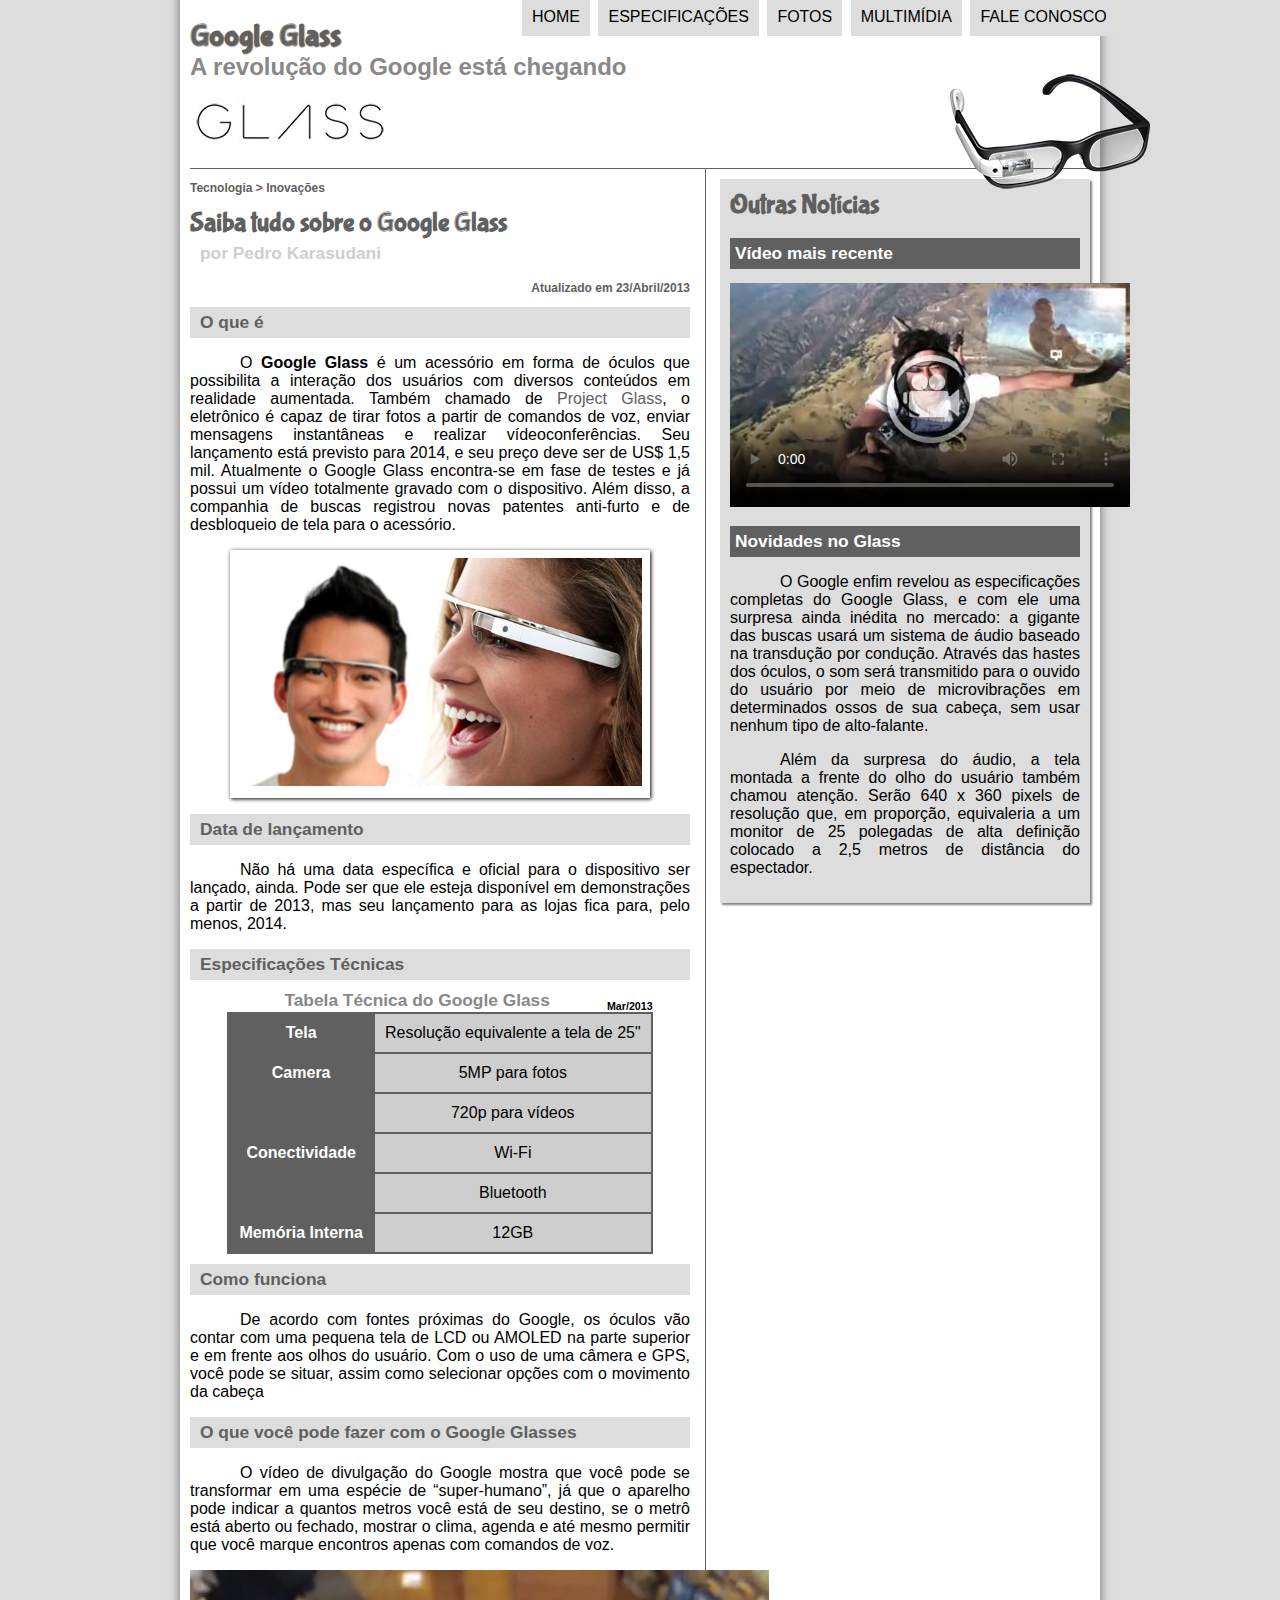
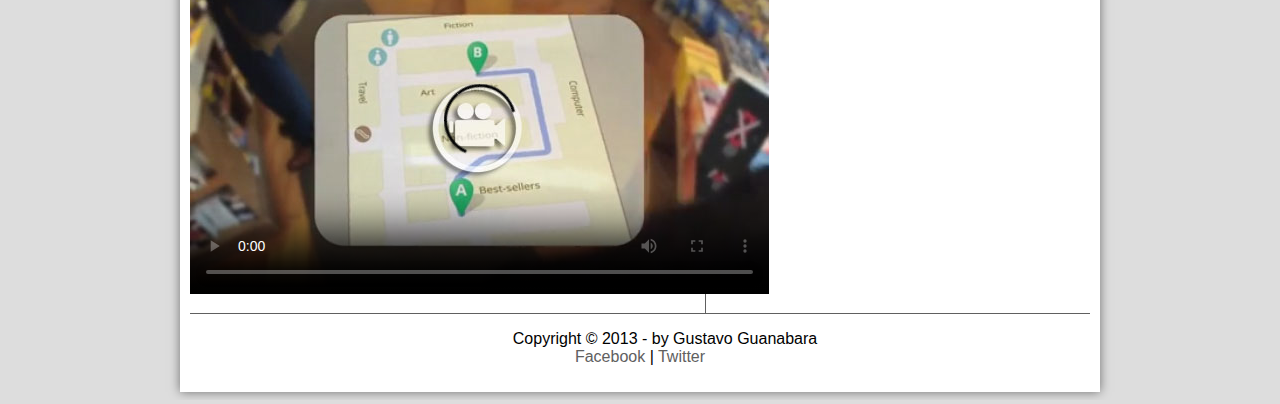
==== projeto-glass-html5/index.html @ ecb2e6fe "alteração teste github" ====
<!DOCTYPE html>
<html lang="pt-br">

<head>
	<meta charset="UTF-8"/>
	<title> Tudo sobre Google Glass </title>
	<link rel="stylesheet" type="text/css" href="_css/estilo.css"/>
</head>
<script language="javascript" src="_javascript/funcoes.js"></script>
<body>
<div id="interface">
	<header id="cabecalho">
	<hgroup>
	<h1>Google Glass</h1>
	<h2>A revolução do Google está chegando</h2>
	</hgroup>
	<img id="icone" src="_imagens/glass-oculos-preto-peq.png">
	<nav id="menu">
	<h1>Menu Principal</h1>
	<ul type=>
		<li onmouseover="mudaFoto('_imagens/home.png')" onmouseout="mudaFoto('_imagens/glass-oculos-preto-peq.png')"><a href="index.html">Home</a></li>
		<li onmouseover="mudaFoto('_imagens/especificacoes.png')" onmouseout="mudaFoto('_imagens/glass-oculos-preto-peq.png')"><a href="specs.html">Especificações</a></li>
		<li onmouseover="mudaFoto('_imagens/fotos.png')" onmouseout="mudaFoto('_imagens/glass-oculos-preto-peq.png')"><a href="fotos.html">Fotos</a></li>
		<li onmouseover="mudaFoto('_imagens/multimidia.png')" onmouseout="mudaFoto('_imagens/glass-oculos-preto-peq.png')"><a href="multimidia.html">Multimídia</a></li>
		<li onmouseover="mudaFoto('_imagens/contato.png')" onmouseout="mudaFoto('_imagens/glass-oculos-preto-peq.png')"><a href="fale-conosco.html">Fale conosco</a></li>
	</ul>
	</nav>
	</header>

<section id="corpo">	

<article id="noticia-principal">
	<header id="cabecalho-artigo">
		<hgroup>
			<h3>Tecnologia > Inovações</h3>
			<h1>Saiba tudo sobre o Google Glass</h1>
			<h2>por Pedro Karasudani</h2>
			<h3 class="direita">Atualizado em 23/Abril/2013</h3>
		</hgroup>
	</header>

<h2>O que é</h2>
<p>O <span style="font-weight:900;">Google Glass</span> é um acessório em forma de óculos que possibilita a interação dos usuários com diversos conteúdos em realidade aumentada. Também chamado de <a href="http://glass.google.com" target="_blank">Project Glass</a>, o eletrônico é capaz de tirar fotos a partir de comandos de voz, enviar mensagens instantâneas e realizar vídeo&shy;conferên&shy;cias. Seu lançamento está previsto para 2014, e seu preço deve ser de US$ 1,5 mil. Atualmente o Google Glass encontra-se em fase de testes e já possui um vídeo totalmente gravado com o dispositivo. Além disso, a companhia de buscas registrou novas patentes anti-furto e de desbloqueio de tela para o acessório.</p>

<figure class="foto-legenda">
	<img src="_imagens/glass-quadro-homem-mulher.jpg"/>
	<figcaption>
		<h3>Google Glass</h3>
		<p>Uma nova maneira de ver o mundo</p>
	</figcaption>
</figure>
<h2>Data de lançamento</h2>
<p>Não há uma data específica e oficial para o dispositivo ser lançado, ainda. Pode ser que ele esteja disponível em demonstrações a partir de 2013, mas seu lançamento para as lojas fica para, pelo menos, 2014.</p>

<h2>Especificações Técnicas</h2>
<table id="tabelaspec">
<caption>Tabela Técnica do Google Glass <span>Mar/2013</span></caption>
<tr><td class="ce">Tela</td><td class="cd">Resolução equivalente a tela de 25"</td></tr>
<tr><td rowspan="2" class="ce">Camera</td><td class="cd">5MP para fotos</td></tr>
<tr><td class="cd">720p para vídeos</td></tr>
<tr><td rowspan="2" class="ce">Conectividade</td><td class="cd">Wi-Fi</td></tr>
<tr><td class="cd">Bluetooth</td></tr>
<tr><td class="ce">Memória Interna</td><td class="cd">12GB</td></tr>
</table>
<h2>Como funciona</h2>
<p>De acordo com fontes próximas do Google, os óculos vão contar com uma pequena tela de LCD ou AMOLED na parte superior e em frente aos olhos do usuário. Com o uso de uma câmera e GPS, você pode se situar, assim como selecionar opções com o movimento da cabeça</p>

<h2>O que você pode fazer com o Google Glasses</h2>
<p>O vídeo de divulgação do Google mostra que você pode se transformar em uma espécie de “super-<wbr/>humano”, já que o aparelho pode indicar a quantos metros você está de seu destino, se o metrô está aberto ou fechado, mostrar o clima, agenda e até mesmo permitir que você marque encontros apenas com comandos de voz.</p>


<div id="tv-radio"> 
	<video id="filme" controls="controls" poster="_imagens/video-mini01.jpg"/>
		<source src="_media/one-day.mp4" type="video/mp4"/>
	</video>
</div>

</article>
</section>
<aside id="lateral">
<h1>Outras Notícias</h1>
<h2>Vídeo mais recente</h2>

<div id="tv-radio"> 
	<video id="filme" controls="controls" poster="_imagens/video-mini02.jpg"/>
		<source src="_media/how-it-feels.mp4" type="video/mp4"/>
	</video>
</div>

<h2>Novidades no Glass</h2>
<p>O Google enfim revelou as especificações completas do Google Glass, e com ele uma surpresa ainda inédita no mercado: a gigante das buscas usará um sistema de áudio baseado na transdução por condução. Através das hastes dos óculos, o som será transmitido para o ouvido do usuário por meio de microvibrações em determinados ossos de sua cabeça, sem usar nenhum tipo de alto-falante.</p>

<p>Além da surpresa do áudio, a tela montada a frente do olho do usuário também chamou atenção. Serão 640 x 360 pixels de resolução que, em proporção, equivaleria a um monitor de 25 polegadas de alta definição colocado a 2,5 metros de distância do espectador.</p>
</aside>

<footer id="rodape">
<p>Copyright &copy; 2013 - by Gustavo Guanabara <br/>
<a href="http://facebook.com/cursosemvideo" target="_blank">Facebook</a> | 
<a href="http://twitter.com/cursosemvideo" target="_blank">Twitter</a></p>
</footer>
</div>
</body>
</html>
---- projeto-glass-html5/_css/estilo.css ----
@charset "UTF-8";
@font-face {
	font-family: 'FonteLogo';
	src: url("../_fonts/bubblegum-sans-regular.otf");
}

body{
	font-family: Arial, sans-serif;
	background-color: #dddddd;
	color: black;
}
		
div#interface {
	width: 900px;
	background-color: #ffffff;
	margin: -20px auto 0px auto;
	box-shadow: 0px 0px 10px rgba(0,0,0,.5);
	padding: 10px 10px 10px 10px;
}		

p {
	text-align: justify;
	text-indent: 50px;
}

a {
	color: #606060;
	text-decoration: none;
}

a:hover {
	text-decoration: underline;
}

header#cabecalho img#icone {
	position: absolute;
	left: 950px;
	top: 70px;
}

header#cabecalho {
	border-bottom: 1px #606060 solid;
	height: 150px;
	background: url("../_imagens/glass-logo-peq.jpg") no-repeat 0px 80px;
}

header#cabecalho h1 {
	font-family: 'FonteLogo', sans-serif;
	font-size: 30px;
	color: #606060;
	text-shadow: 1px 1px 1px rgba(0,0,0,.6);
	padding: 0px;
	margin-bottom: 0px;
}

header#cabecalho h2{
	font-family: Arial, sans-serif;
	font: 15px;
	color: #888888;
	padding: 0px;
	margin-top: 0px;
}
	
/* Formatacao de imagens com legenda */

figure.foto-legenda {
	position: relative;
	border: 8px solid white;
	box-shadow: 1px 1px 4px black;
}

figure.foto-legenda img {
	width: 100%;
	height: 100%;
}

figure.foto-legenda figcaption {
	opacity: 0;
	position: absolute;
	top:0px;
	background-color: rgba(0,0,0,.4);
	color:white;
	width: 100%;
	height: 100%;
	padding: 10px;
	box-sizing: border-box;
	transition: opacity 1s;
}

figure.foto-legenda:hover figcaption {
	opacity: 1;
}

/* Formanatacao do menu*/
nav#menu {
	display: block;
}

nav#menu ul {
	list-style: none;
	text-transform: uppercase;
	position: absolute;
	top: -20px;
	left: 480px;
}

nav#menu li {
	display: inline-block;
	background-color: #dddddd;
	padding: 10px;
	margin: 2px;
	transition: background-color 1s;
}

nav#menu li:hover {
	background-color: #606060;
}

nav#menu h1 {
	display: none;
}

nav#menu a {
	color: #000000;
	text-decoration: none;
}

nav#menu a:hover {
	color: #ffffff;
	text-decoration: underline;
}

section#corpo {
	display: block;
	width: 500px;
	float: left;
	border-right: 1px solid #606060;
	padding-right: 15px;
	padding-bottom: 15px;
}

article#noticia-principal h2{
	font-size: 13pt;
	color: #606060;
	background-color: #dddddd;
	padding: 5px 0px 5px 10px;
	margin: 10px 0px 10px 0px
}

header#cabecalho-artigo h1 {
	font-family: 'FonteLogo', sans-serif;
	font-size: 20pt;
	color: #606060;
	margin-bottom: 0px;
	margin-top: 0px;
}

.direita {
	text-align: right;
}

header#cabecalho-artigo h2 {
	font-size: 13pt;
	color: #cecece;
	background: #ffffff;
	margin: 0px;
}

header#cabecalho-artigo h3 {
	font-size: 12px;
	color: #606060;
}

table#tabelaspec {
	border: 1px solid #606060;
	border-spacing: 0px;
	margin-left: auto;
	margin-right: auto;
	
}

table#tabelaspec td {
	border: 1px solid #606060;
	padding: 10px;
	text-align: center;
	vertical-align: middle;
}

table#tabelaspec td.ce {
	color: #ffffff;
	background-color: #606060;
	vertical-align: top;
	font-weight: bold;
}

table#tabelaspec td.cd {
	background-color: #cecece;
}

table#tabelaspec caption {
	color: #888888;
	font-size: 13pt;
	font-weight: bolder;
}

table#tabelaspec caption span {
	display: block;
	float: right;
	color: #000000;
	font-size: 8pt;
	margin-top: 10px; 
}

aside#lateral {
	display: block;
	width: 350px;
	float: right;
	background-color: #dddddd;
	padding: 10px;
	margin-top: 10px;
	box-shadow: 2px 2px 2px rgba(0,0,0, .5)
}

aside#lateral h1 {
	font-family: 'FonteLogo', sans-serif;
	font-size: 20pt;
	color: #606060;
	margin-top: 0px;
}

aside#lateral h2 {
	background-color: #606060;
	font-size: 13pt;
	color: #ffffff;
	padding: 5px;
}

footer#rodape {
	clear: both;
	border-top: 1px solid #606060;
	
}

footer#rodape p {
	text-align: center;
}
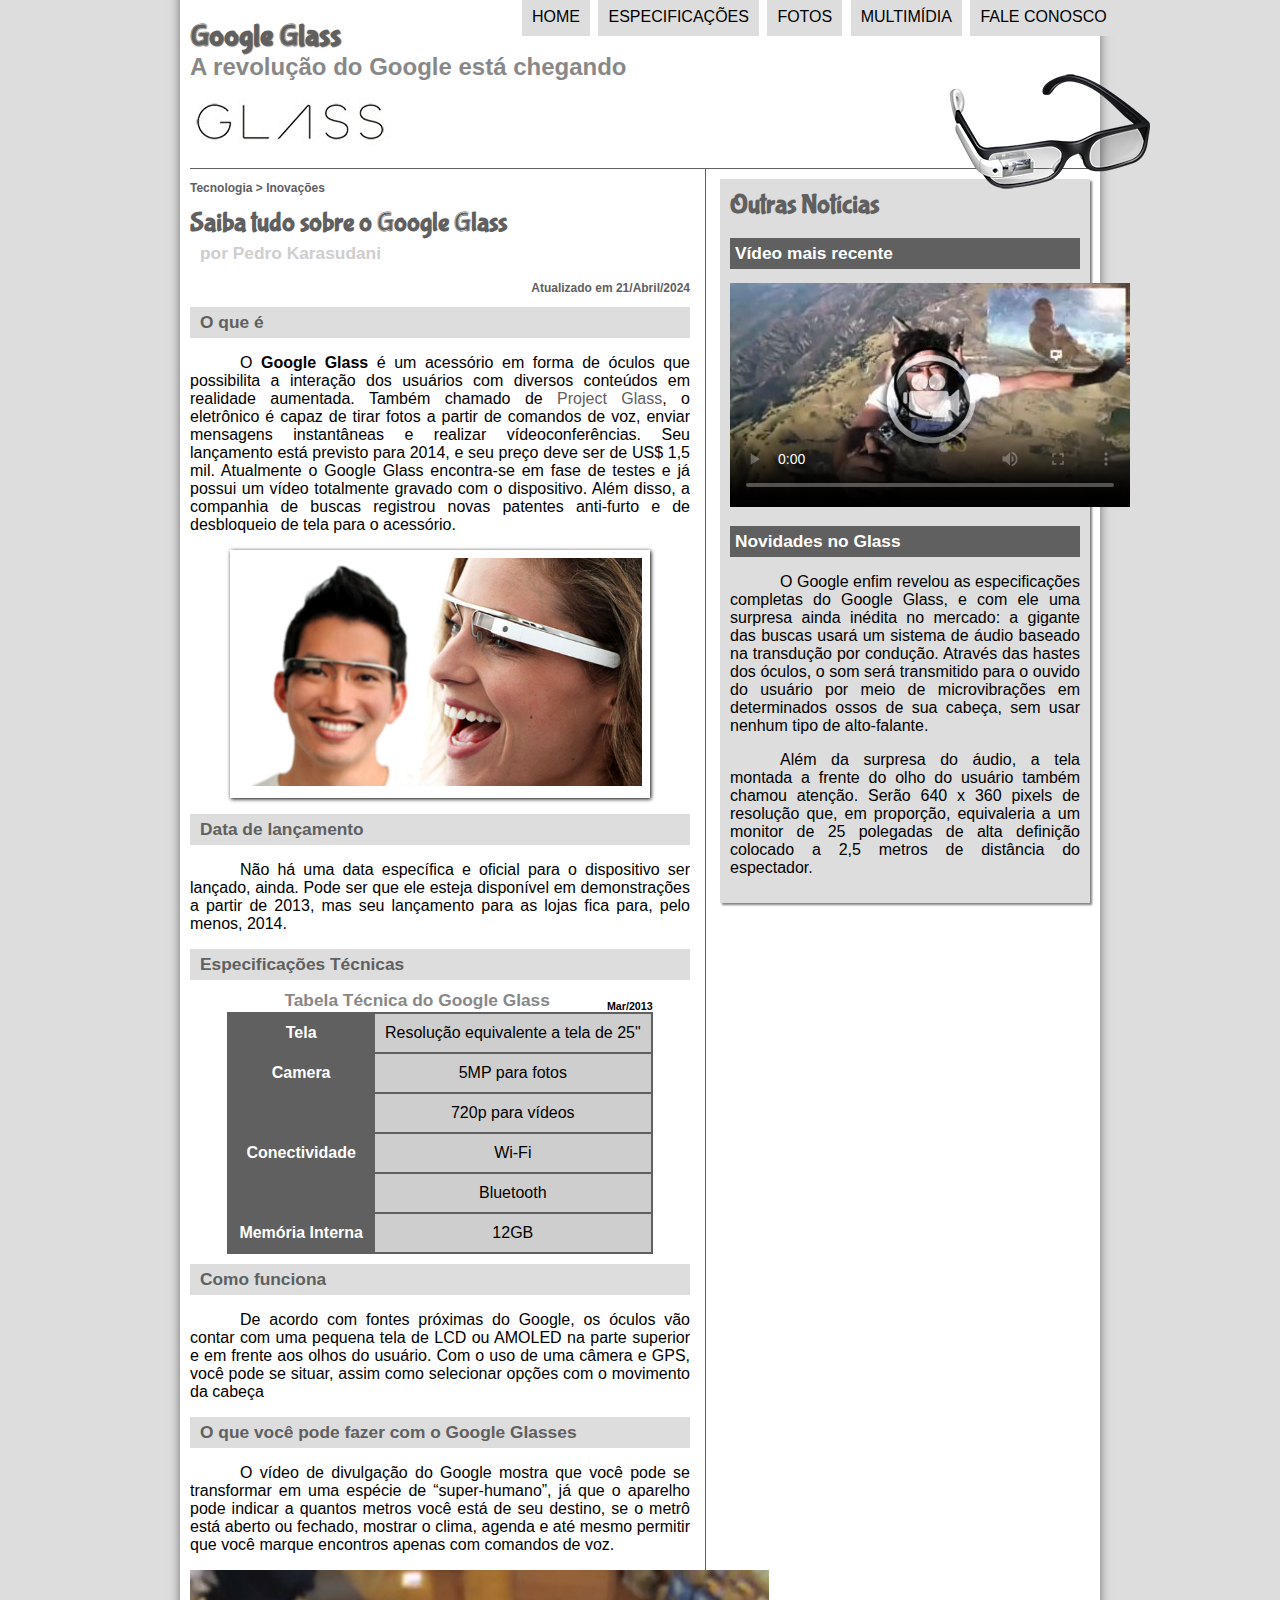
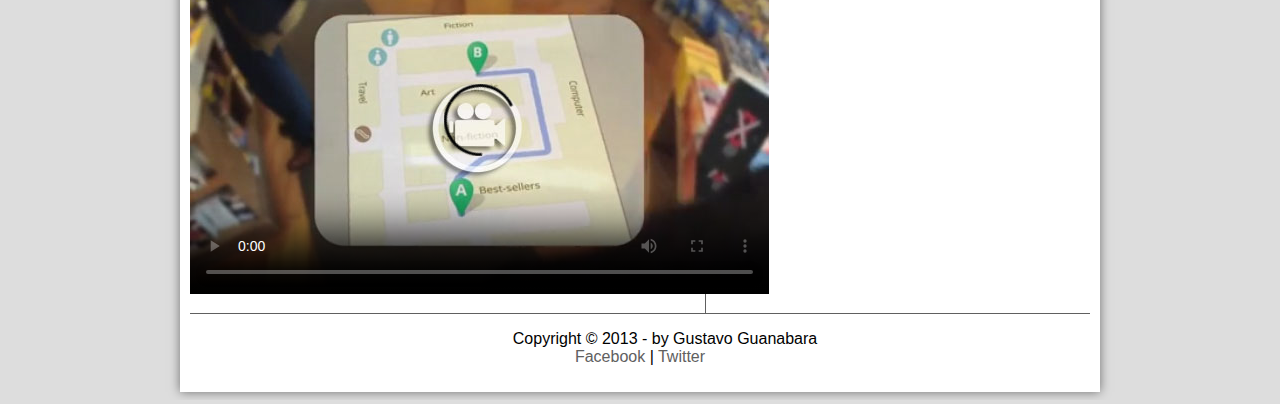
==== commit 5ceb9319: "Teste Git, Alterando data criação" ====
--- a/projeto-glass-html5/index.html
+++ b/projeto-glass-html5/index.html
@@ -35,7 +35,7 @@
 			<h3>Tecnologia > Inovações</h3>
 			<h1>Saiba tudo sobre o Google Glass</h1>
 			<h2>por Pedro Karasudani</h2>
-			<h3 class="direita">Atualizado em 23/Abril/2013</h3>
+			<h3 class="direita">Atualizado em 21/Abril/2024</h3>
 		</hgroup>
 	</header>
 
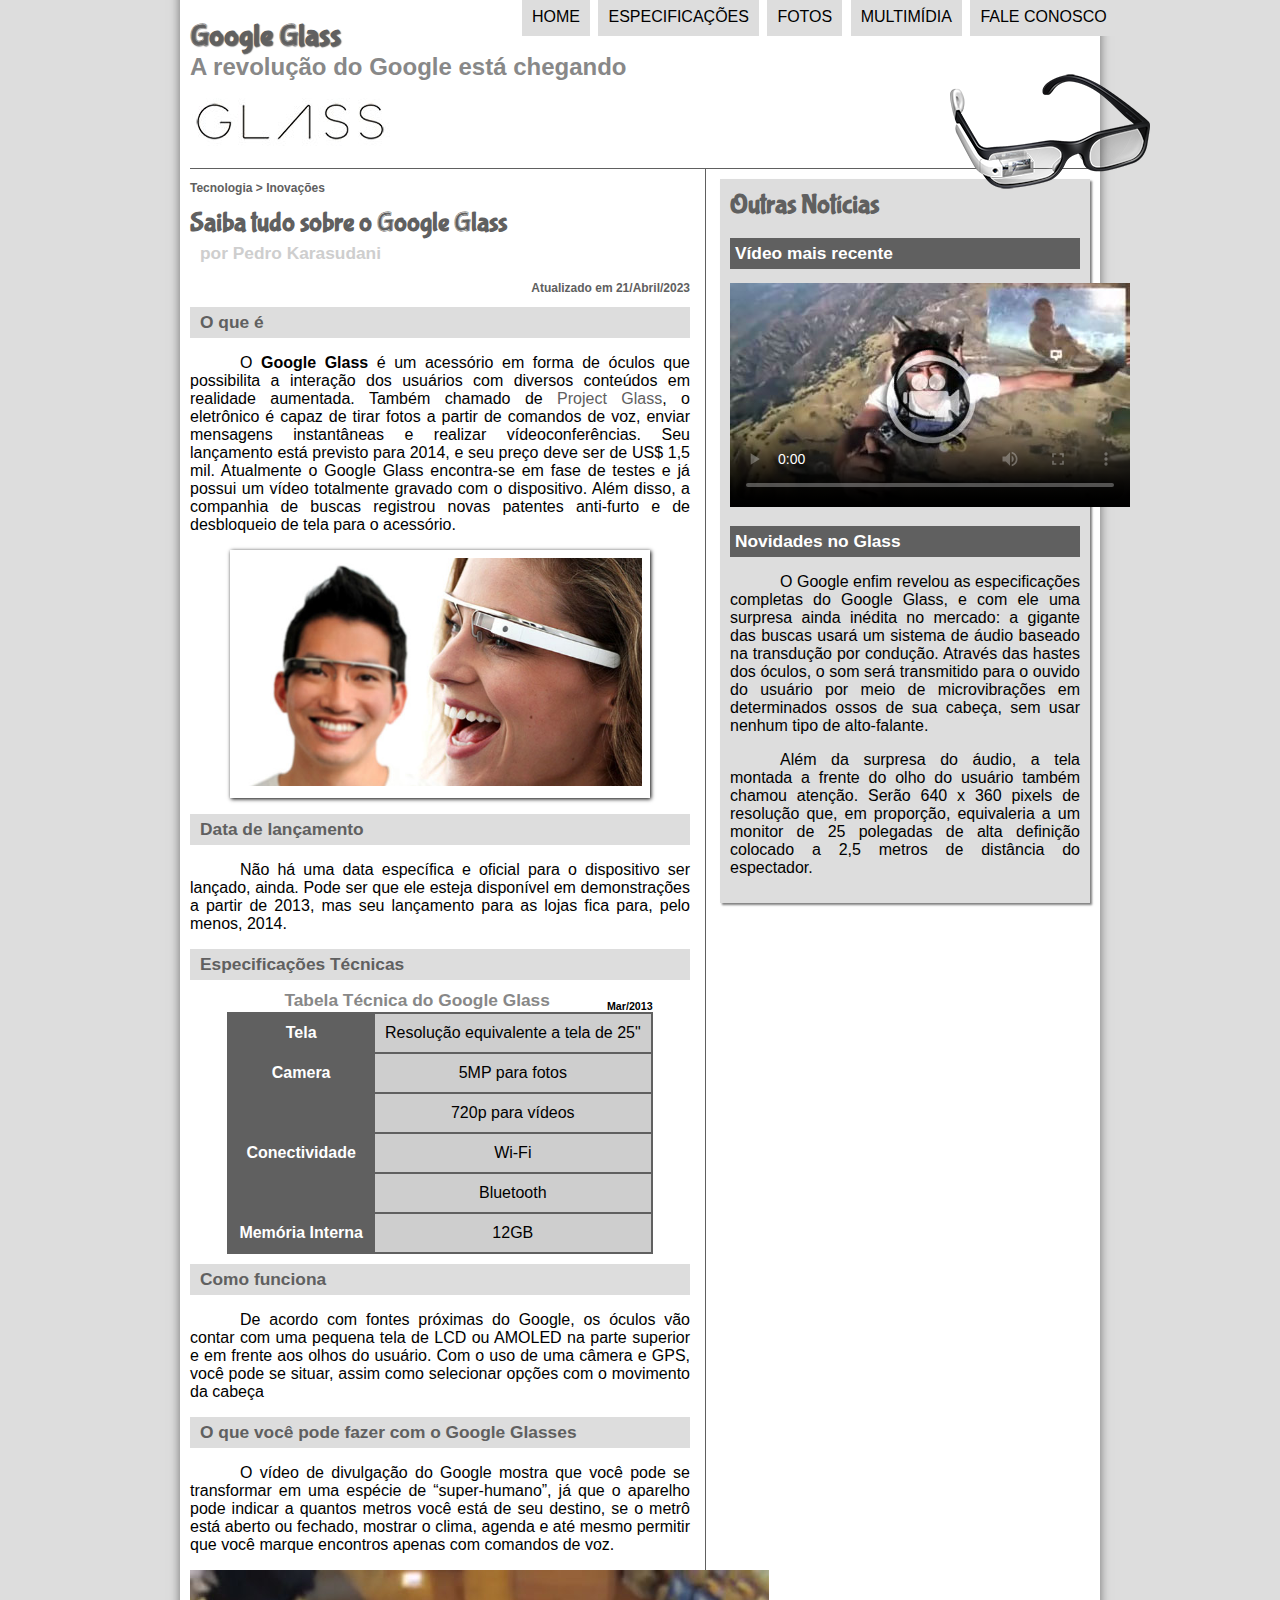
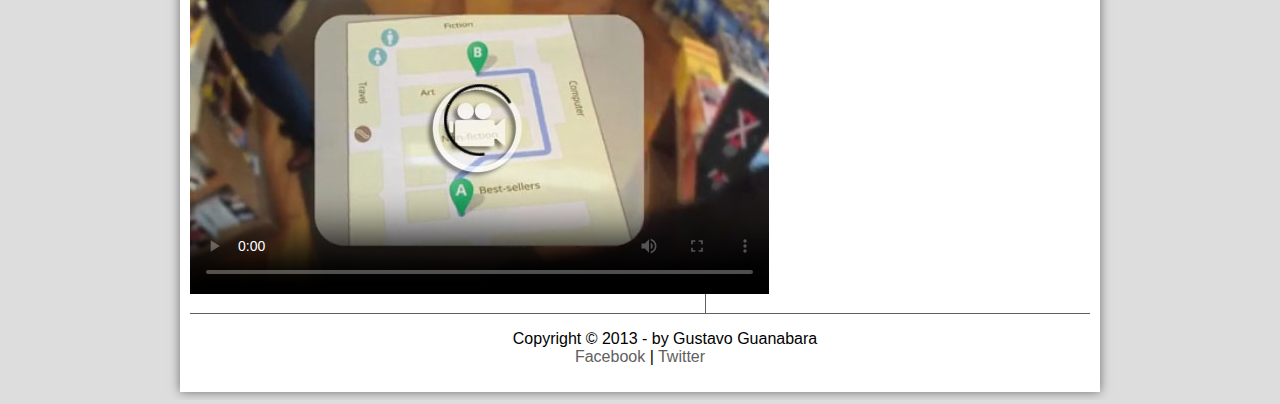
==== commit 73140489: "atualizacao do ano na criação" ====
--- a/projeto-glass-html5/index.html
+++ b/projeto-glass-html5/index.html
@@ -35,7 +35,7 @@
 			<h3>Tecnologia > Inovações</h3>
 			<h1>Saiba tudo sobre o Google Glass</h1>
 			<h2>por Pedro Karasudani</h2>
-			<h3 class="direita">Atualizado em 21/Abril/2024</h3>
+			<h3 class="direita">Atualizado em 21/Abril/2023</h3>
 		</hgroup>
 	</header>
 
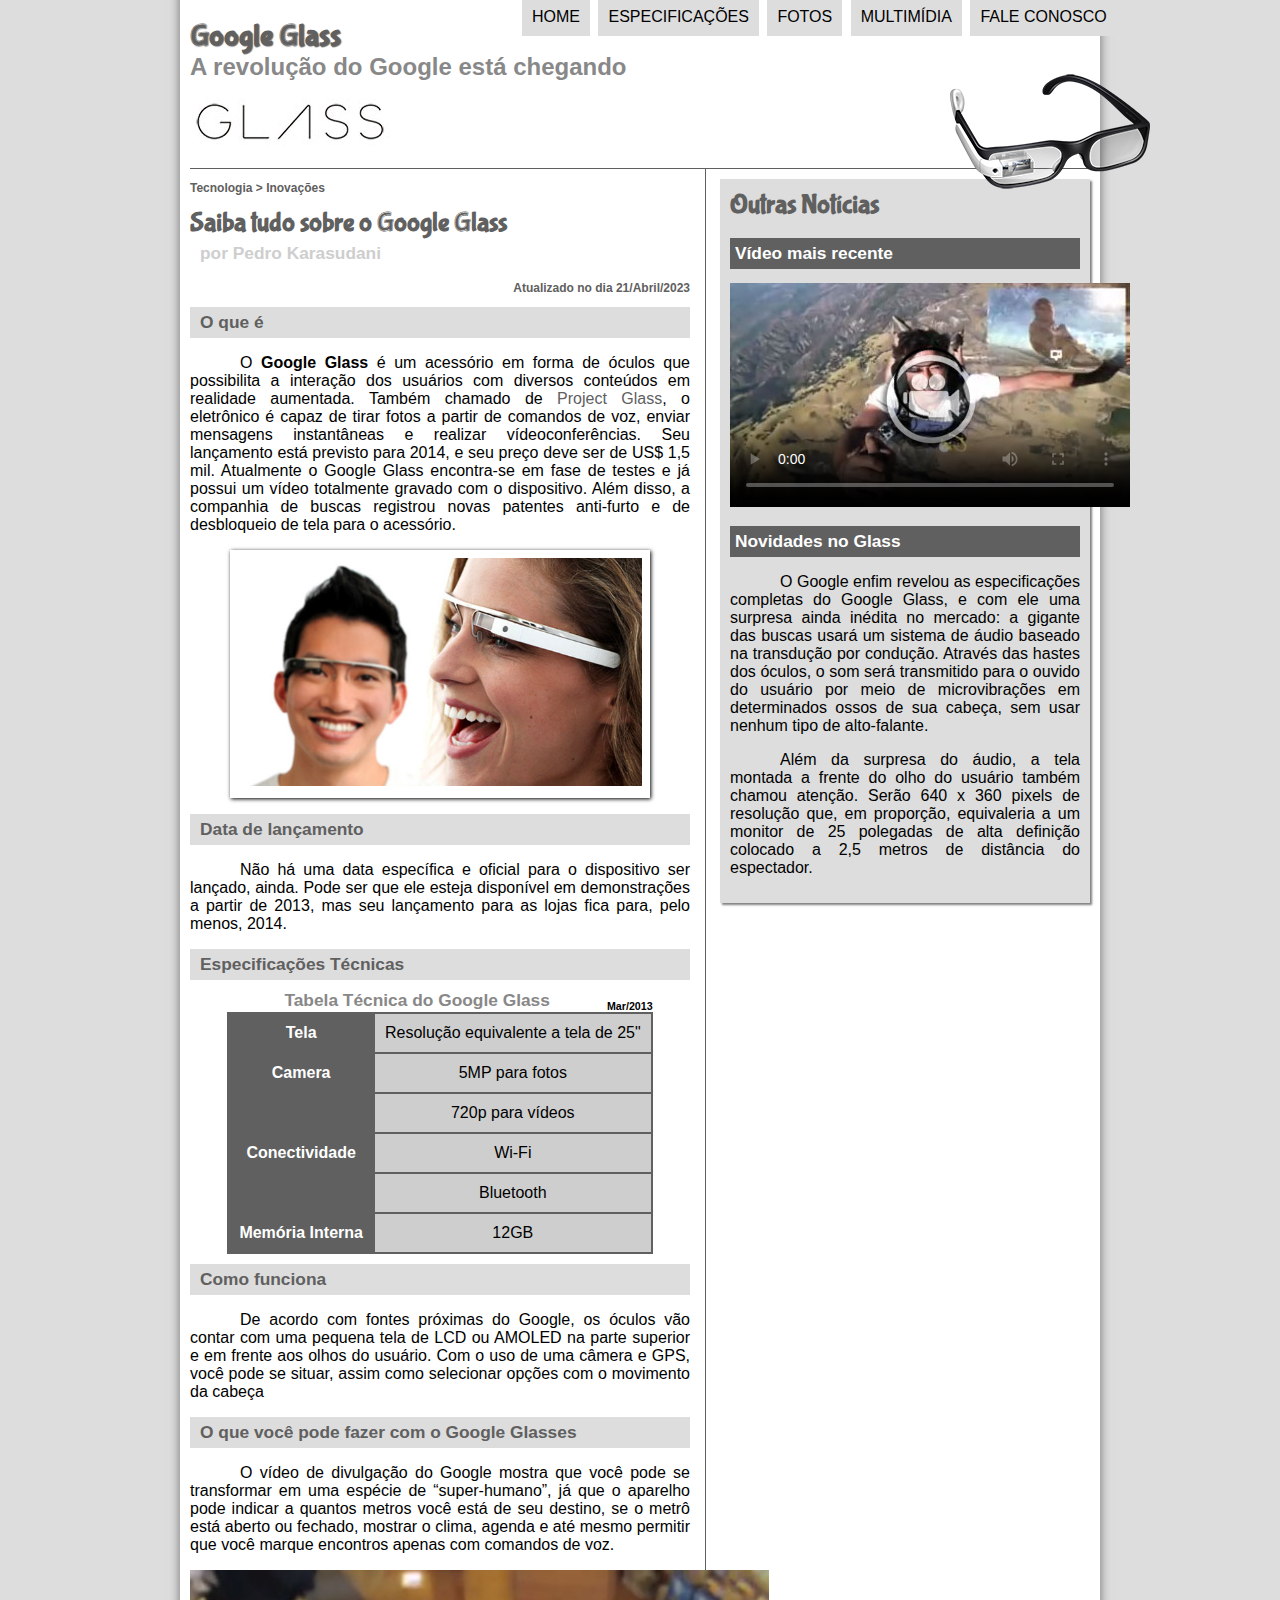
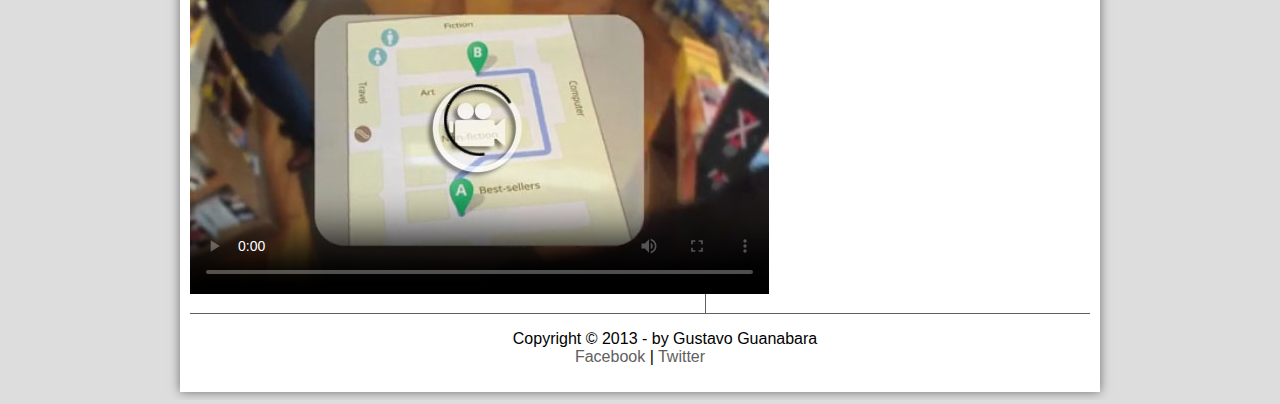
==== commit f59abe2c: "atualizacao do ano na criação" ====
--- a/projeto-glass-html5/index.html
+++ b/projeto-glass-html5/index.html
@@ -35,7 +35,7 @@
 			<h3>Tecnologia > Inovações</h3>
 			<h1>Saiba tudo sobre o Google Glass</h1>
 			<h2>por Pedro Karasudani</h2>
-			<h3 class="direita">Atualizado em 21/Abril/2023</h3>
+			<h3 class="direita">Atualizado no dia 21/Abril/2023</h3>
 		</hgroup>
 	</header>
 
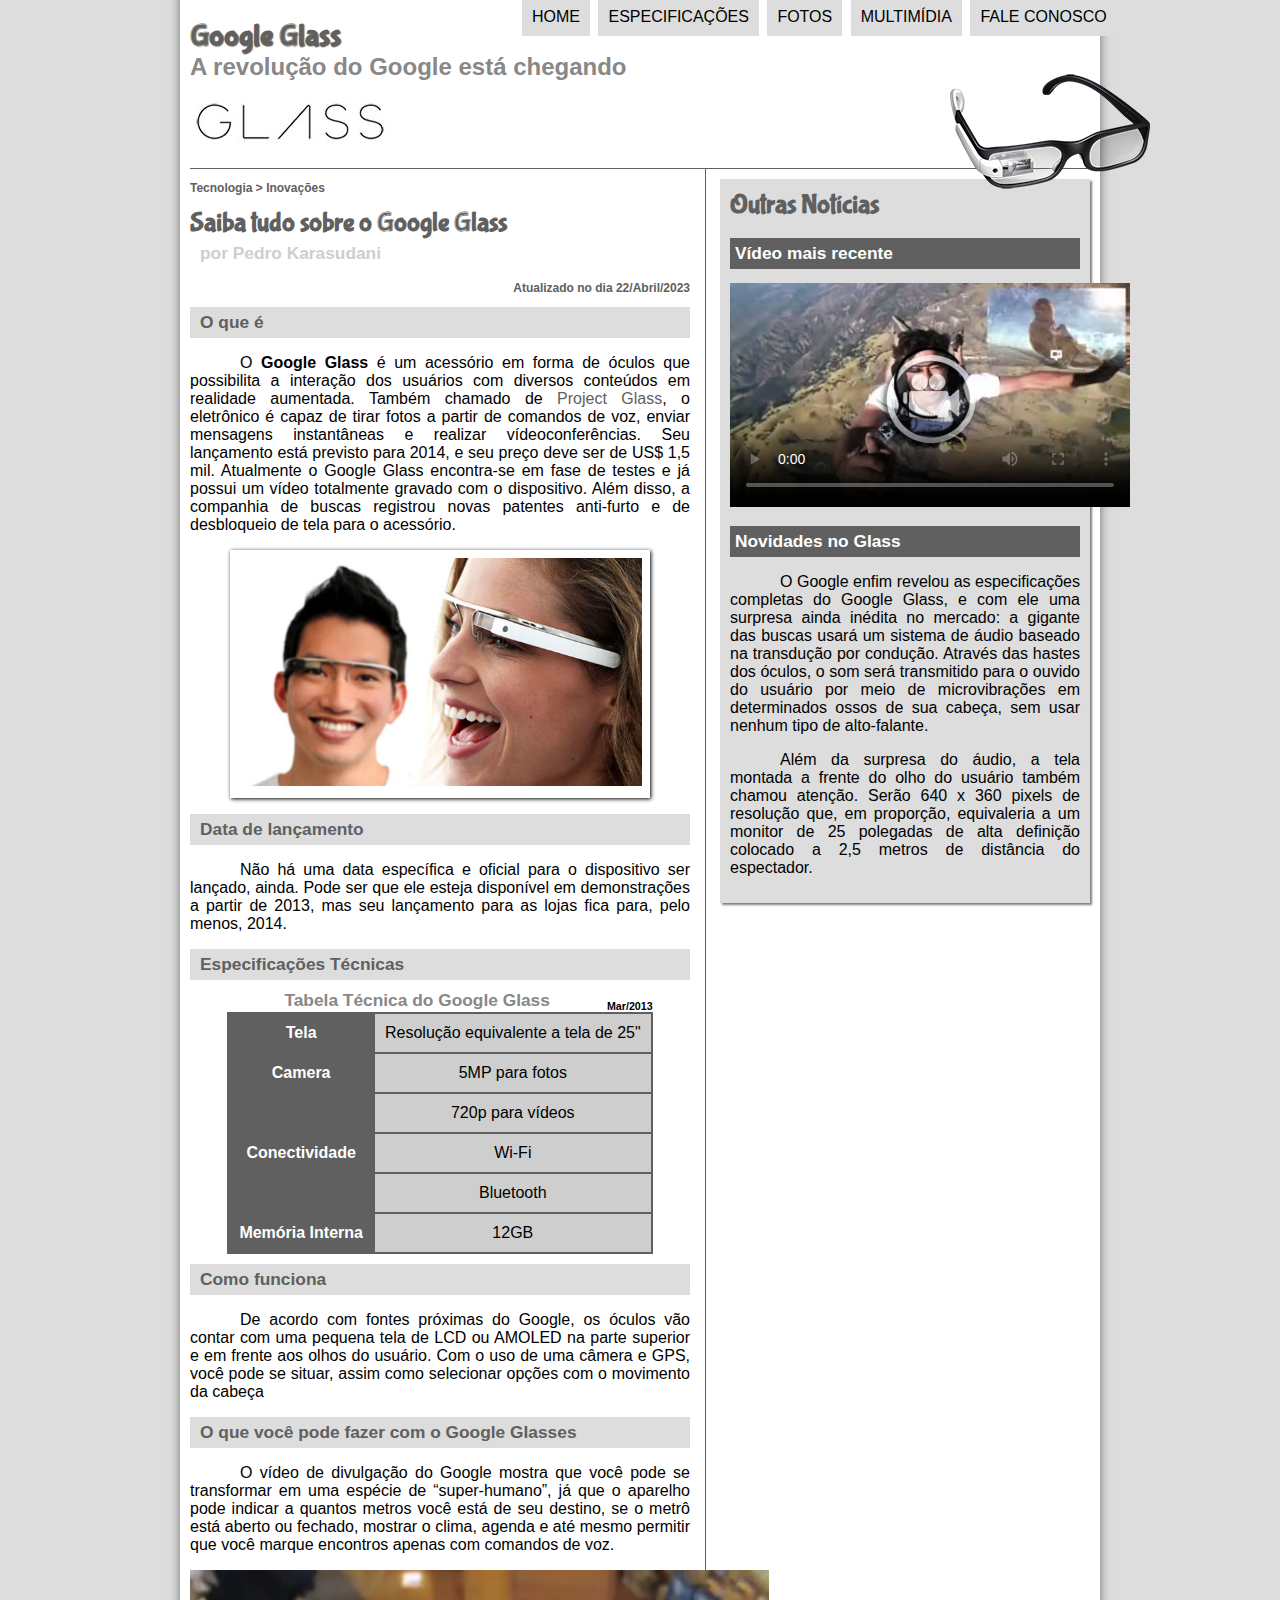
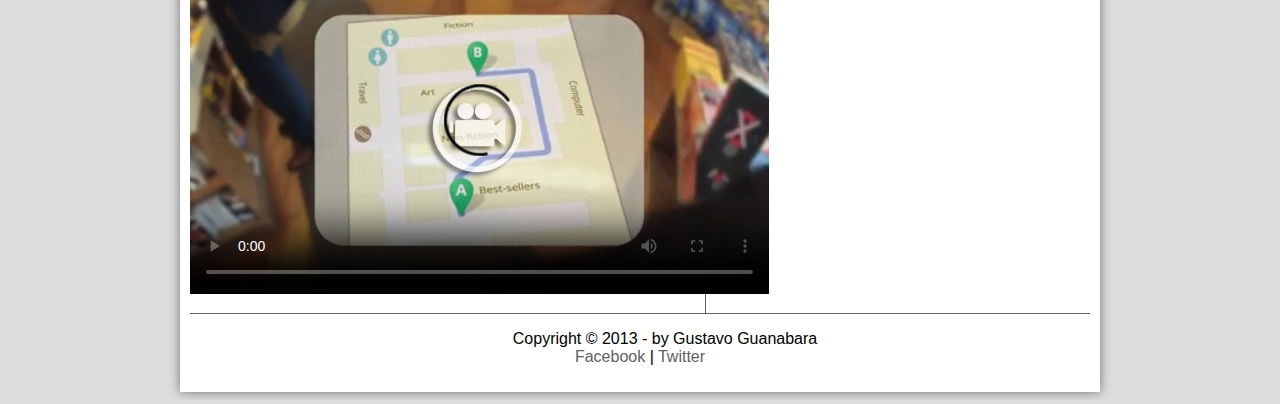
==== commit e0e4ae0f: "atualizado a data para hoje" ====
--- a/projeto-glass-html5/index.html
+++ b/projeto-glass-html5/index.html
@@ -35,7 +35,7 @@
 			<h3>Tecnologia > Inovações</h3>
 			<h1>Saiba tudo sobre o Google Glass</h1>
 			<h2>por Pedro Karasudani</h2>
-			<h3 class="direita">Atualizado no dia 21/Abril/2023</h3>
+			<h3 class="direita">Atualizado no dia 22/Abril/2023</h3>
 		</hgroup>
 	</header>
 
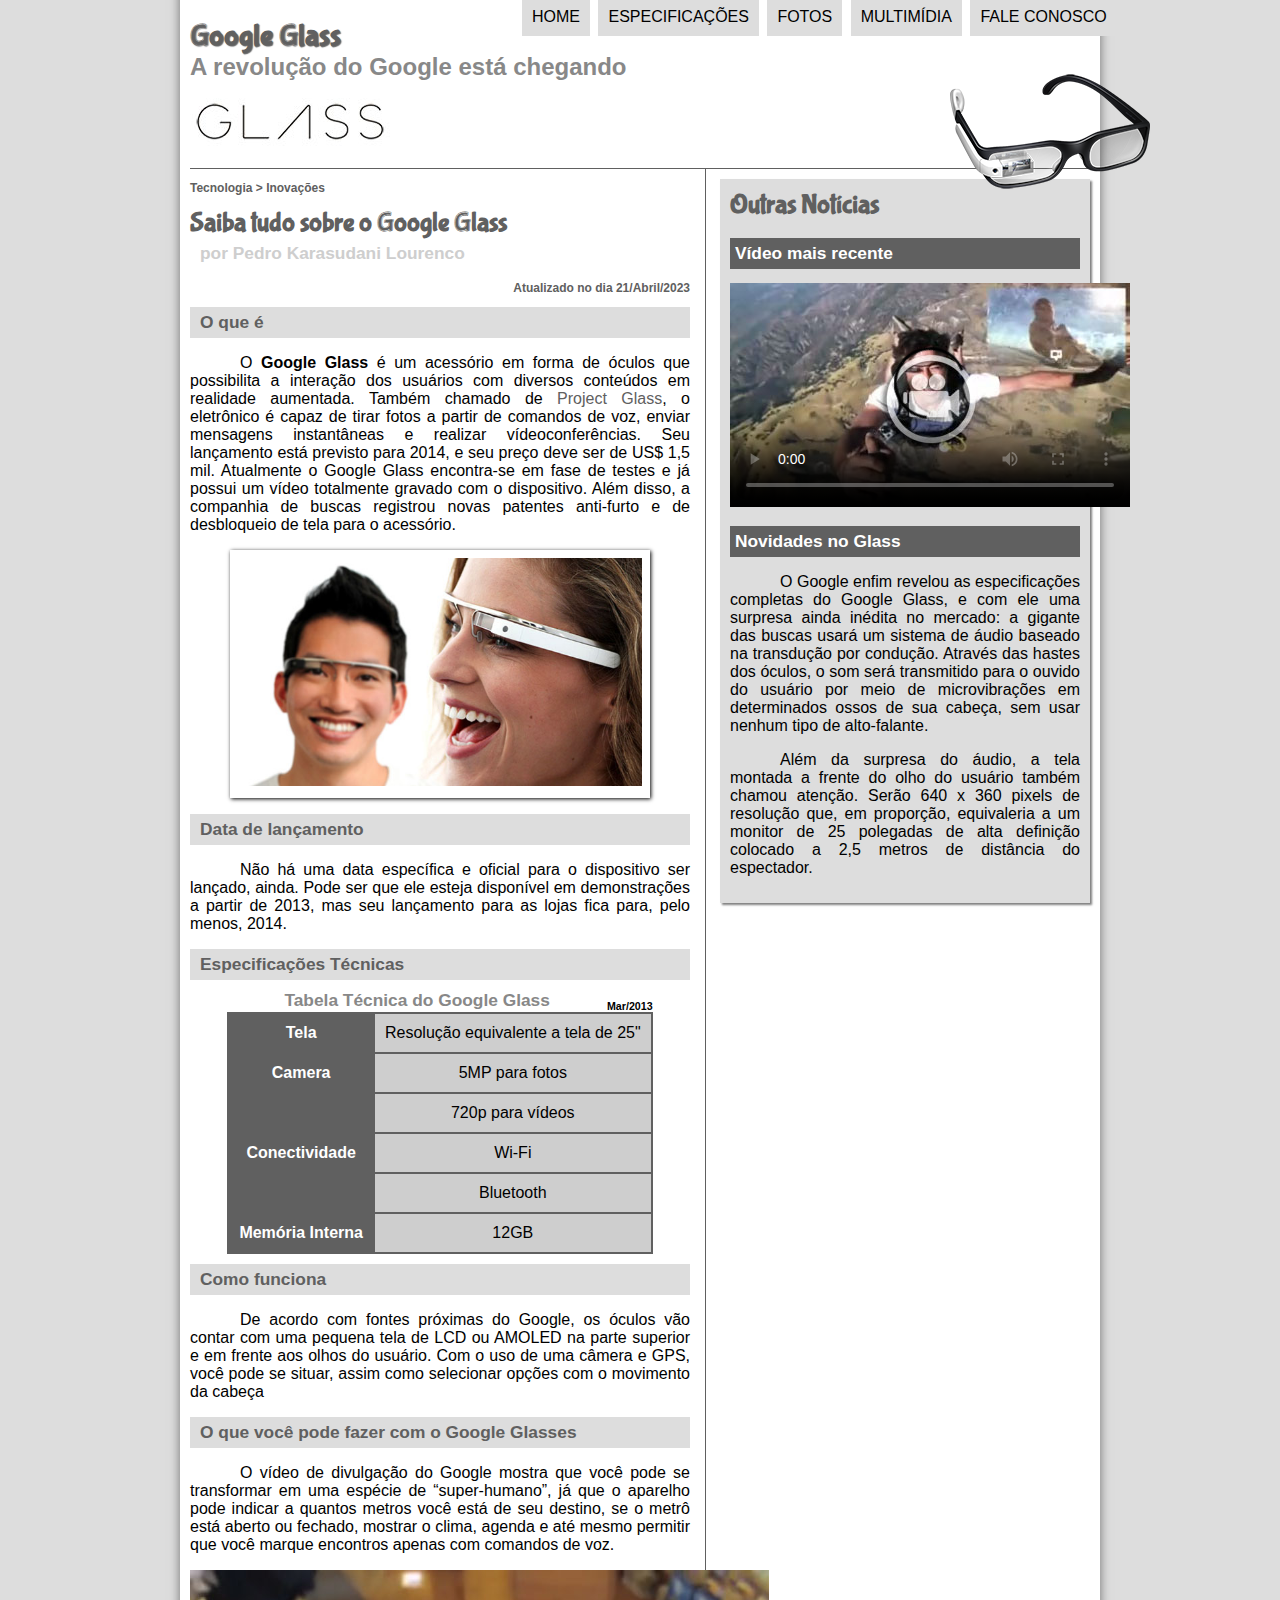
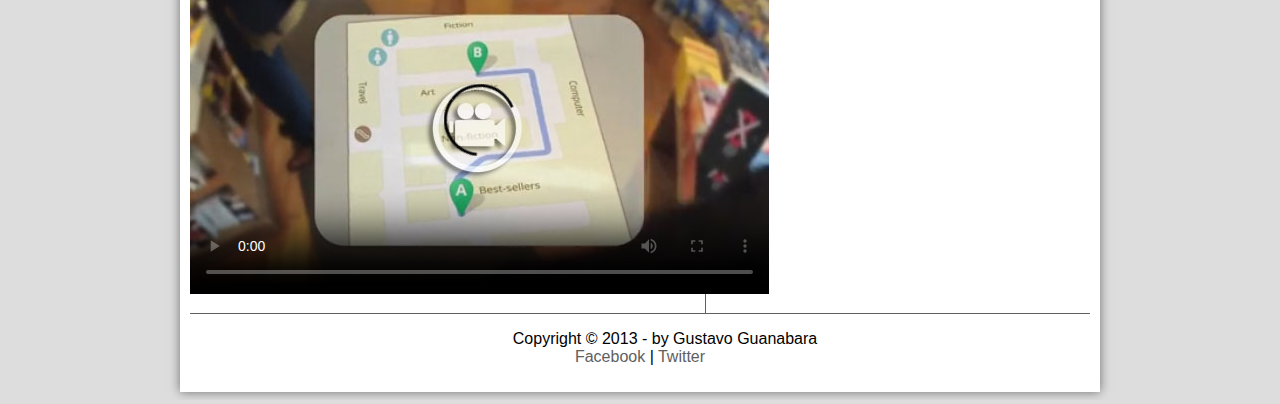
==== commit f95a30f7: "atualizado sobre nome criador" ====
--- a/projeto-glass-html5/index.html
+++ b/projeto-glass-html5/index.html
@@ -34,8 +34,9 @@
 		<hgroup>
 			<h3>Tecnologia > Inovações</h3>
 			<h1>Saiba tudo sobre o Google Glass</h1>
-			<h2>por Pedro Karasudani</h2>
-			<h3 class="direita">Atualizado no dia 22/Abril/2023</h3>
+			<h2>por Pedro Karasudani Lourenco</h2>
+			<h3 class="direita">Atualizado no dia 21/Abril/2023</h3>
+
 		</hgroup>
 	</header>
 
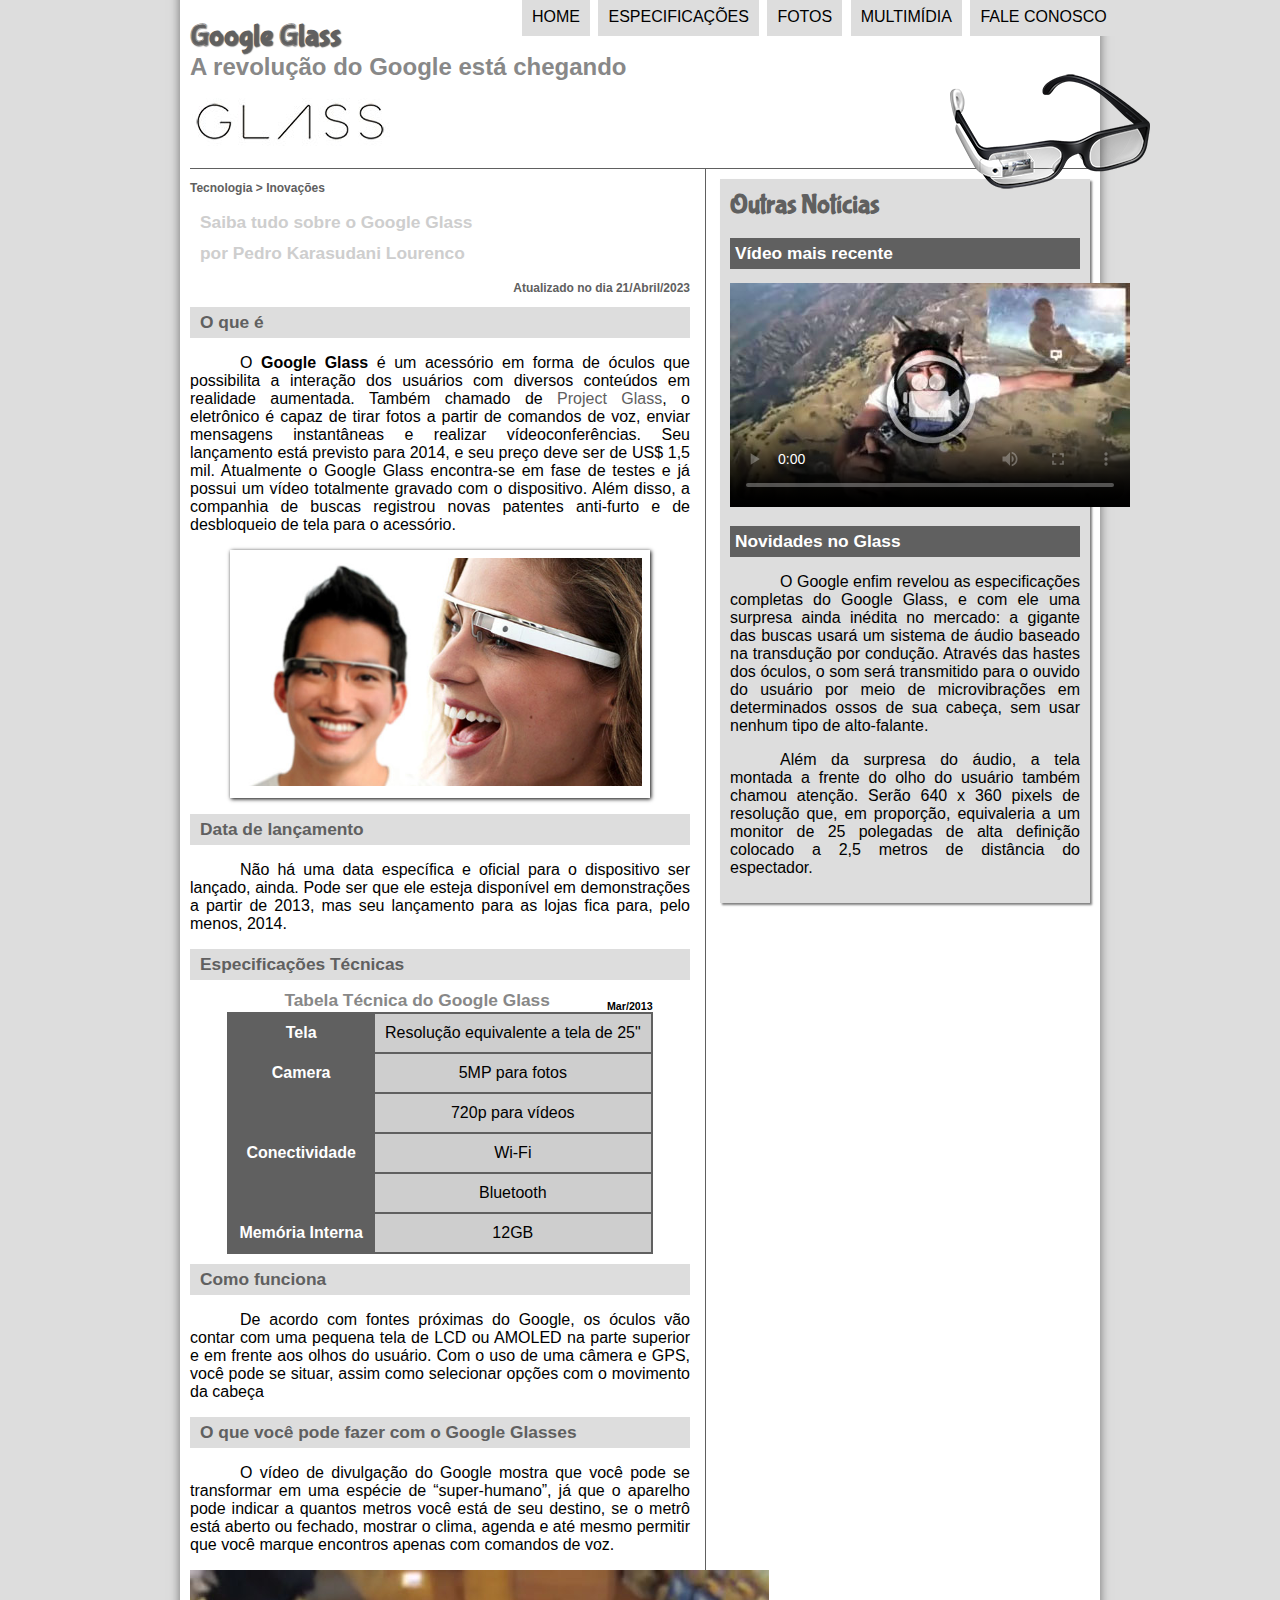
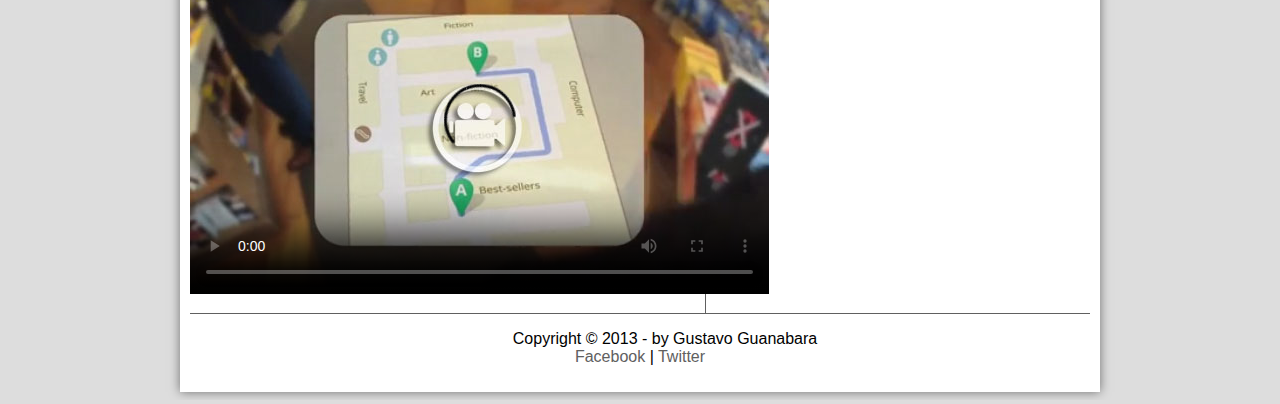
==== commit 27ae6560: "cabecalho h1 -> h2" ====
--- a/projeto-glass-html5/index.html
+++ b/projeto-glass-html5/index.html
@@ -33,7 +33,7 @@
 	<header id="cabecalho-artigo">
 		<hgroup>
 			<h3>Tecnologia > Inovações</h3>
-			<h1>Saiba tudo sobre o Google Glass</h1>
+			<h2>Saiba tudo sobre o Google Glass</h2>
 			<h2>por Pedro Karasudani Lourenco</h2>
 			<h3 class="direita">Atualizado no dia 21/Abril/2023</h3>
 
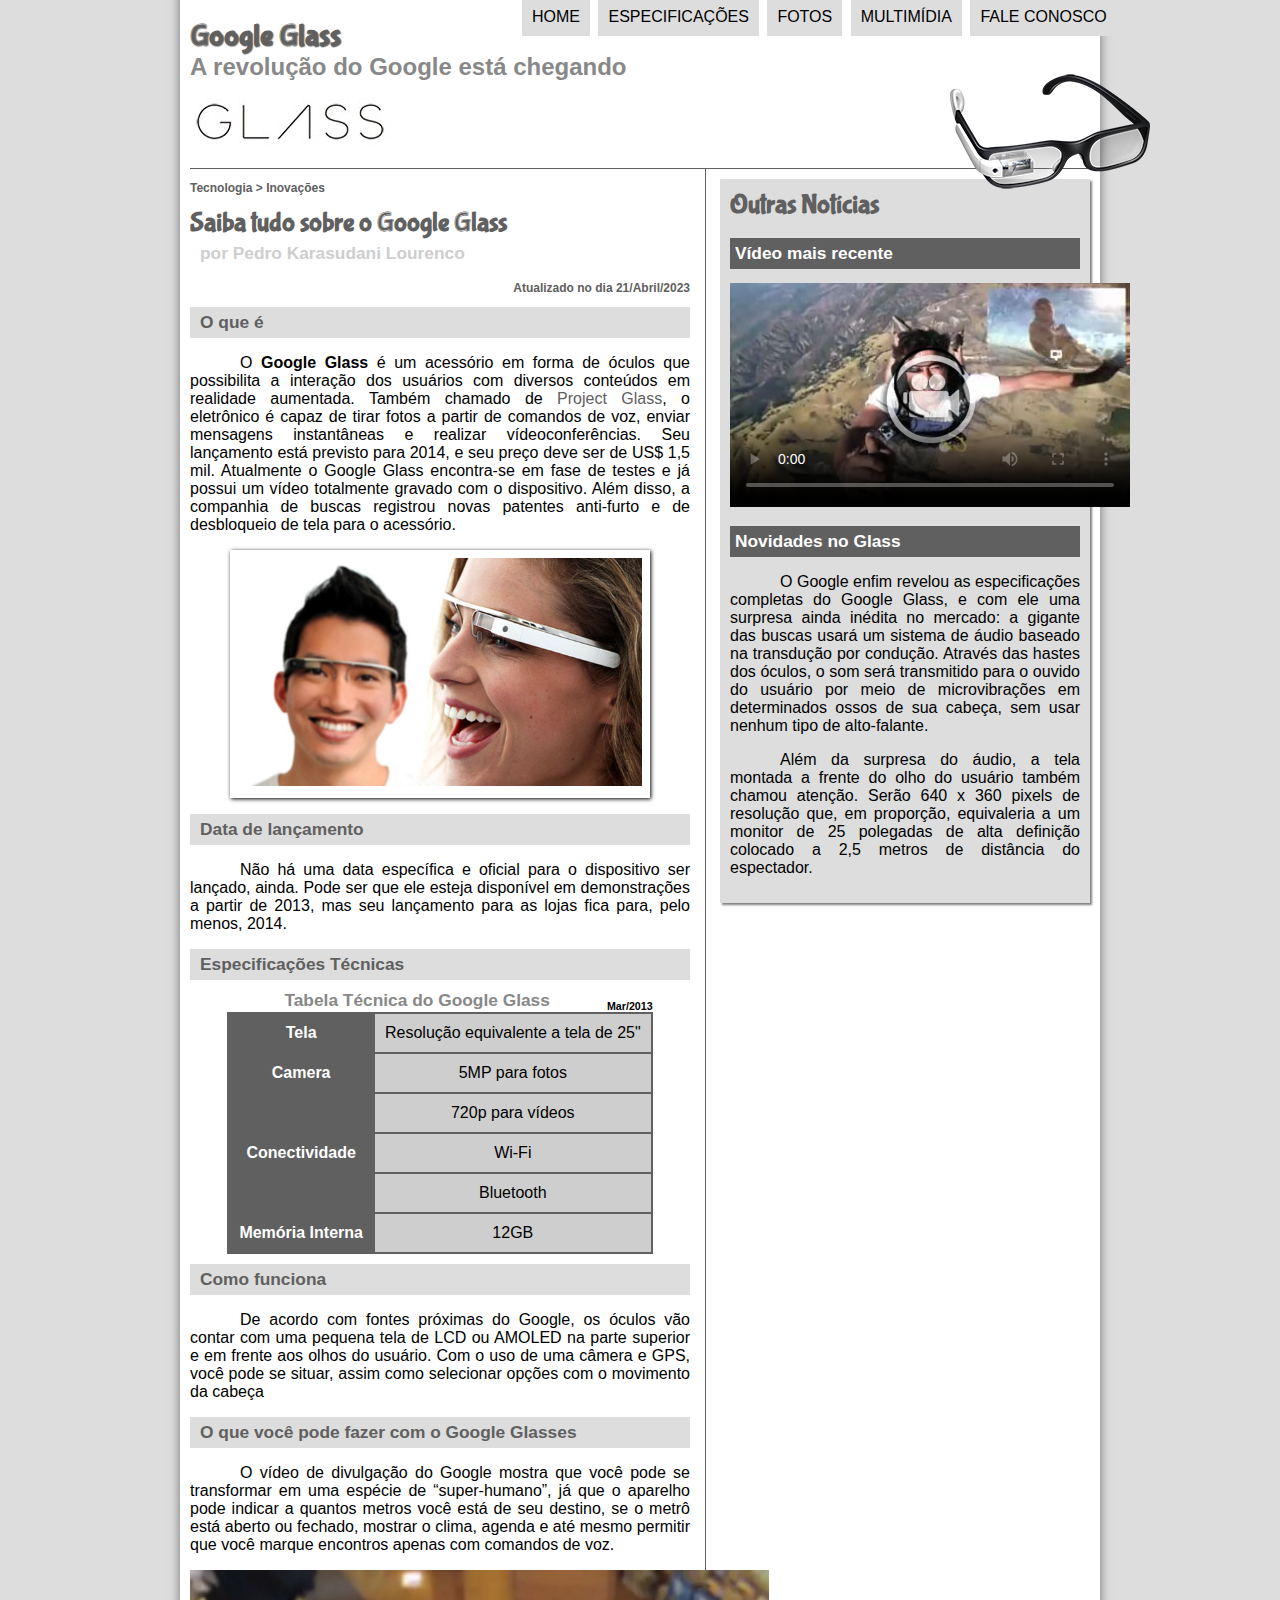
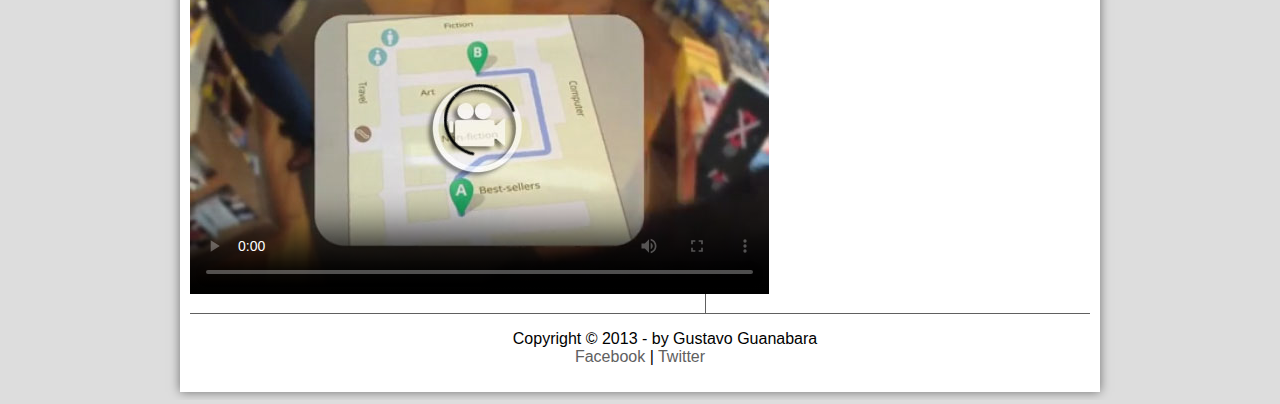
==== commit 59c8ee03: "voltando alteracao" ====
--- a/projeto-glass-html5/index.html
+++ b/projeto-glass-html5/index.html
@@ -33,7 +33,7 @@
 	<header id="cabecalho-artigo">
 		<hgroup>
 			<h3>Tecnologia > Inovações</h3>
-			<h2>Saiba tudo sobre o Google Glass</h2>
+			<h1>Saiba tudo sobre o Google Glass</h1>
 			<h2>por Pedro Karasudani Lourenco</h2>
 			<h3 class="direita">Atualizado no dia 21/Abril/2023</h3>
 
